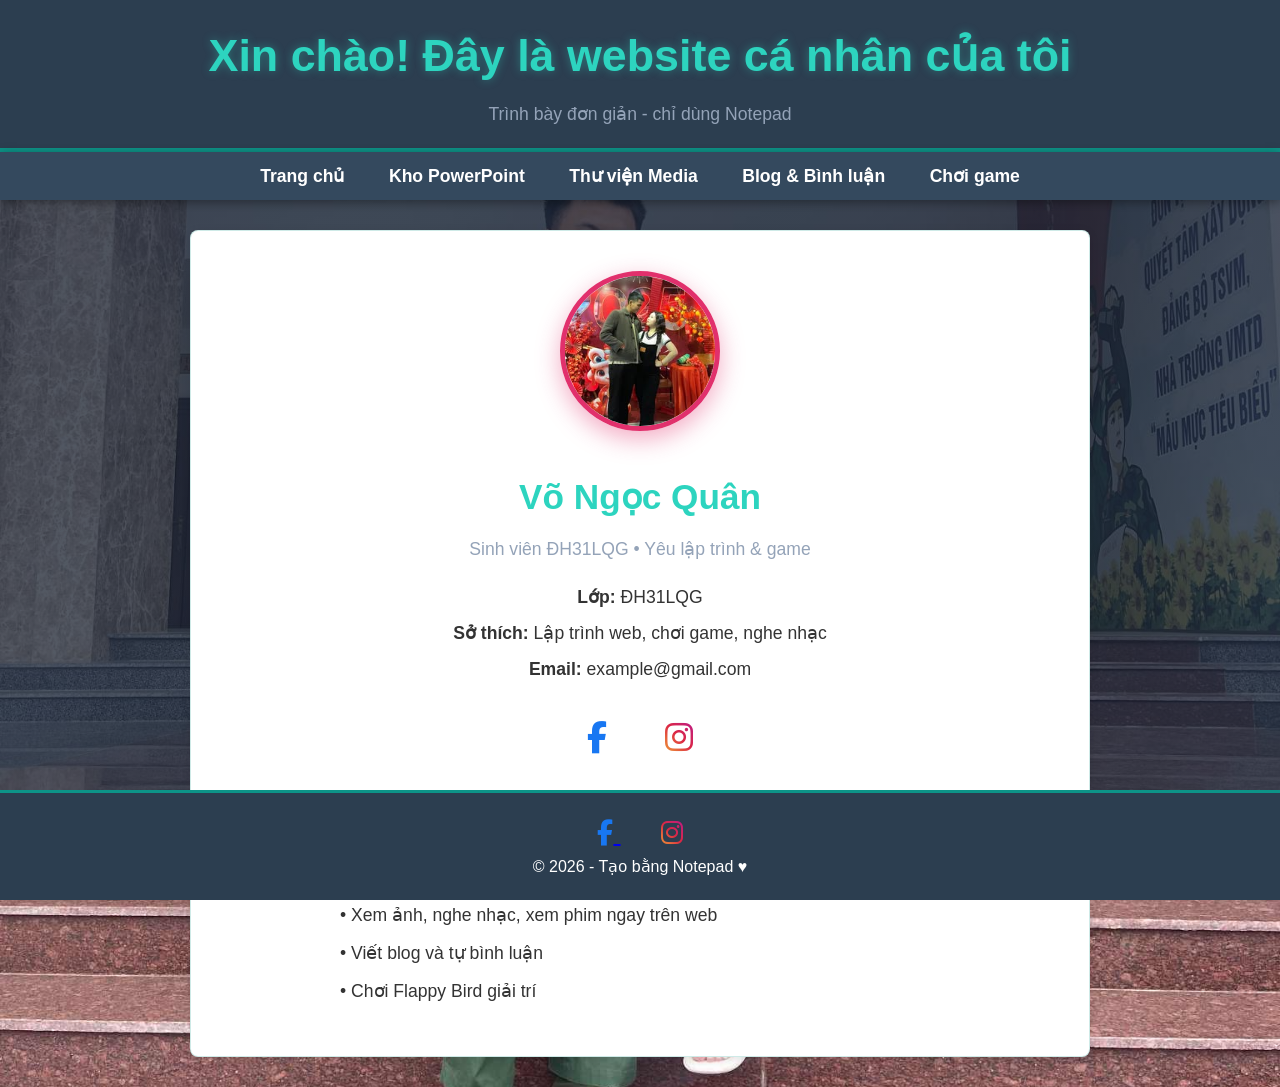
==== index.html @ 004ca988 "Add files via upload" ====
<!DOCTYPE html>
<html lang="vi">
<head>
  <meta charset="UTF-8" />
  <title>Võ Ngọc Quân – Website</title>
  <!-- Font Awesome cho biểu tượng FB & IG chuẩn -->
  <link rel="stylesheet" href="https://cdnjs.cloudflare.com/ajax/libs/font-awesome/6.5.0/css/all.min.css" />
  <link rel="stylesheet" href="style.css" />
  <style>
    body { font-family: Arial, sans-serif; margin:0; color:#333; }
    header { background:#2c3e50; color:white; padding:20px; text-align:center; }
    nav { background:#34495e; padding:10px; text-align:center; }
    nav a { color:white; margin:0 20px; text-decoration:none; font-weight:bold; }
    nav a:hover { color:#1abc9c; }
    .container { max-width:900px; margin:30px auto; padding:40px 20px; background:white; border-radius:8px; box-shadow:0 2px 10px rgba(0,0,0,0.1); text-align:center; }
    
    /* Phần giới thiệu kiểu Instagram */
    .profile-pic {
      width: 160px;
      height: 160px;
      border-radius: 50%;
      object-fit: cover;
      border: 5px solid #e1306c; /* Viền hồng Instagram */
      box-shadow: 0 8px 25px rgba(225, 48, 108, 0.4);
      margin-bottom: 20px;
    }
    .profile-name { font-size: 2.2rem; color: var(--primary-light); margin: 10px 0; }
    .profile-bio { font-size: 1.1rem; color: var(--text-muted); margin-bottom: 20px; }
    .profile-info p { font-size: 1.1rem; margin: 8px 0; }

    /* Social links nhỏ hơn, màu giống app thật */
    .social-links {
      margin: 30px 0;
    }
    .social-links a {
      font-size: 2rem;
      margin: 0 25px;
      transition: all 0.3s;
      text-decoration: none;
    }
    .social-links a:hover {
      transform: scale(1.15);
    }
    .social-links .fab.fa-facebook-f { color: #1877f2; } /* Xanh FB */
    .social-links .fab.fa-instagram { 
      background: linear-gradient(45deg, #f09433, #e6683c, #dc2743, #cc2366, #bc1888);
      -webkit-background-clip: text;
      -webkit-text-fill-color: transparent;
    }

    footer {
      text-align:center;
      padding:20px;
      background:#2c3e50;
      color:white;
      position:fixed;
      bottom:0;
      width:100%;
    }
    footer .social-icons a {
      font-size: 1.6rem; /* Nhỏ hơn */
      margin: 0 20px;
      transition: color 0.3s, transform 0.3s;
    }
    footer .social-icons a:hover {
      transform: scale(1.15);
    }
    footer .social-icons .fab.fa-facebook-f { color: #1877f2; }
    footer .social-icons .fab.fa-instagram { 
      background: linear-gradient(45deg, #f09433, #e6683c, #dc2743, #cc2366, #bc1888);
      -webkit-background-clip: text;
      -webkit-text-fill-color: transparent;
    }
  </style>
</head>
<body class="home-page" style="
  background: linear-gradient(rgba(15, 23, 42, 0.75), rgba(30, 41, 59, 0.75)),
              url('p1.jpg') center / cover no-repeat fixed;
  background-attachment: fixed;
">

<header>
  <h1>Xin chào! Đây là website cá nhân của tôi</h1>
  <p>Trình bày đơn giản - chỉ dùng Notepad</p>
</header>

<nav>
  <a href="index.html">Trang chủ</a>
  <a href="ppt.html">Kho PowerPoint</a>
  <a href="media.html">Thư viện Media</a>
  <a href="blog.html">Blog & Bình luận</a>
  <a href="game.html">Chơi game</a>
</nav>

<div class="container">
  <!-- Ảnh đại diện kiểu Instagram -->
  <img src="p3.jpg" alt="Võ Ngọc Quân" class="profile-pic">

  <h2 class="profile-name">Võ Ngọc Quân</h2>
  <p class="profile-bio">Sinh viên ĐH31LQG • Yêu lập trình & game</p>

  <div class="profile-info">
    <p><strong>Lớp:</strong> ĐH31LQG</p>
    <p><strong>Sở thích:</strong> Lập trình web, chơi game, nghe nhạc</p>
    <p><strong>Email:</strong> example@gmail.com</p>
  </div>

  <!-- Biểu tượng FB & IG ở phần giới thiệu -->
  <div class="social-links">
    <a href="https://web.facebook.com/vongocquan0209" target="_blank" title="Facebook">
      <i class="fab fa-facebook-f"></i>
    </a>
    <a href="https://www.instagram.com/ngocq02_09/" target="_blank" title="Instagram">
      <i class="fab fa-instagram"></i>
    </a>
  </div>

  <h3 style="margin: 40px 0 20px; color: var(--primary-light);">Mục tiêu của website này</h3>
  <ul style="list-style: none; padding: 0; max-width: 600px; margin: 0 auto; text-align: left;">
    <li style="margin: 10px 0; font-size: 1.1rem;">• Lưu trữ bài tập PowerPoint</li>
    <li style="margin: 10px 0; font-size: 1.1rem;">• Xem ảnh, nghe nhạc, xem phim ngay trên web</li>
    <li style="margin: 10px 0; font-size: 1.1rem;">• Viết blog và tự bình luận</li>
    <li style="margin: 10px 0; font-size: 1.1rem;">• Chơi Flappy Bird giải trí</li>
  </ul>
</div>

<footer>
  <div class="social-icons">
    <a href="https://web.facebook.com/vongocquan0209" target="_blank" title="Facebook">
      <i class="fab fa-facebook-f"></i>
    </a>
    <a href="https://www.instagram.com/ngocq02_09/" target="_blank" title="Instagram">
      <i class="fab fa-instagram"></i>
    </a>
  </div>
  © 2026 - Tạo bằng Notepad ♥
</footer>

</body>
</html>
---- style.css ----
/* Website Cá Nhân - Phong cách Tech Dark Cyan/Blue */
/* Tông màu chính: Xanh lam đậm công nghệ, neon nhẹ, dark mode nhẹ nhàng */

:root {
  --primary: #0d9488;       /* Cyan đậm - xanh lam công nghệ */
  --primary-dark: #0f766e;  /* Phiên bản đậm hơn */
  --primary-light: #2dd4bf; /* Cyan sáng hơn cho hover/accent */
  --bg-dark: #0f172a;       /* Nền tối slate */
  --bg-medium: #1e293b;     /* Nền card */
  --text-light: #e2e8f0;    /* Chữ sáng */
  --text-muted: #94a3b8;    /* Chữ phụ */
  --accent: #06b6d4;        /* Neon cyan sáng */
  --danger: #ef4444;        /* Đỏ cho game over */
  --success: #10b981;
}

/* Reset & Base */
* {
  margin: 0;
  padding: 0;
  box-sizing: border-box;
}

body {
  font-family: 'Segoe UI', Arial, sans-serif;
  background: linear-gradient(135deg, #0f172a 0%, #1e293b 100%);
  color: var(--text-light);
  min-height: 100vh;
  line-height: 1.6;
}

/* Header */
header {
  background: var(--bg-dark);
  padding: 2.5rem 1rem;
  text-align: center;
  border-bottom: 4px solid var(--primary);
  box-shadow: 0 4px 20px rgba(0, 0, 0, 0.5);
}

header h1 {
  font-size: 2.8rem;
  margin-bottom: 0.5rem;
  color: var(--primary-light);
  text-shadow: 0 0 10px rgba(45, 212, 191, 0.4);
}

header p {
  color: var(--text-muted);
  font-size: 1.1rem;
}

/* Navigation */
nav {
  background: var(--bg-medium);
  padding: 1rem;
  text-align: center;
  box-shadow: 0 2px 10px rgba(0, 0, 0, 0.4);
}

nav a {
  color: var(--text-light);
  margin: 0 1.2rem;
  text-decoration: none;
  font-weight: 600;
  font-size: 1.1rem;
  transition: all 0.3s ease;
  position: relative;
}

nav a:hover,
nav a.active {
  color: var(--accent);
}

nav a::after {
  content: '';
  position: absolute;
  width: 0;
  height: 2px;
  bottom: -6px;
  left: 0;
  background: var(--accent);
  transition: width 0.3s ease;
}

nav a:hover::after {
  width: 100%;
}

/* Container */
.container {
  max-width: 960px;
  margin: 2rem auto;
  padding: 2rem;
  background: var(--bg-medium);
  border-radius: 12px;
  box-shadow: 0 10px 30px rgba(0, 0, 0, 0.5);
  border: 1px solid rgba(13, 148, 136, 0.2);
}

/* Headings */
h1, h2, h3 {
  color: var(--primary-light);
  margin-bottom: 1rem;
}

h1 { font-size: 2.4rem; }
h2 { font-size: 1.8rem; }
h3 { font-size: 1.5rem; }

/* Buttons & Inputs */
button, input[type="text"], input[type="file"], textarea {
  padding: 0.8rem 1.2rem;
  border: 1px solid var(--primary);
  border-radius: 6px;
  background: rgba(13, 148, 136, 0.1);
  color: var(--text-light);
  font-size: 1rem;
}

button {
  background: var(--primary);
  color: white;
  border: none;
  cursor: pointer;
  font-weight: bold;
  transition: all 0.3s;
}

button:hover {
  background: var(--primary-light);
  transform: translateY(-2px);
  box-shadow: 0 6px 15px rgba(45, 212, 191, 0.4);
}

/* Blog posts */
.post {
  background: var(--bg-dark);
  padding: 1.5rem;
  margin: 1.5rem 0;
  border-radius: 10px;
  border-left: 5px solid var(--accent);
}

/* Media preview */
#preview img, #preview video, #preview audio {
  max-width: 100%;
  border-radius: 10px;
  box-shadow: 0 5px 20px rgba(0,0,0,0.6);
}

/* Footer */
footer {
  background: var(--bg-dark);
  color: var(--text-muted);
  text-align: center;
  padding: 1.5rem;
  margin-top: 3rem;
  border-top: 3px solid var(--primary);
}

/* Game page specific */
canvas {
  background: #0f172a !important;
  border: 5px solid var(--primary) !important;
  box-shadow: 0 0 30px rgba(13, 148, 136, 0.5);
}

/* Responsive */
@media (max-width: 768px) {
  nav a { margin: 0 0.8rem; font-size: 1rem; }
  header h1 { font-size: 2.2rem; }
}
.home-page {
  background: ... url(p1.jpg) ...;
}
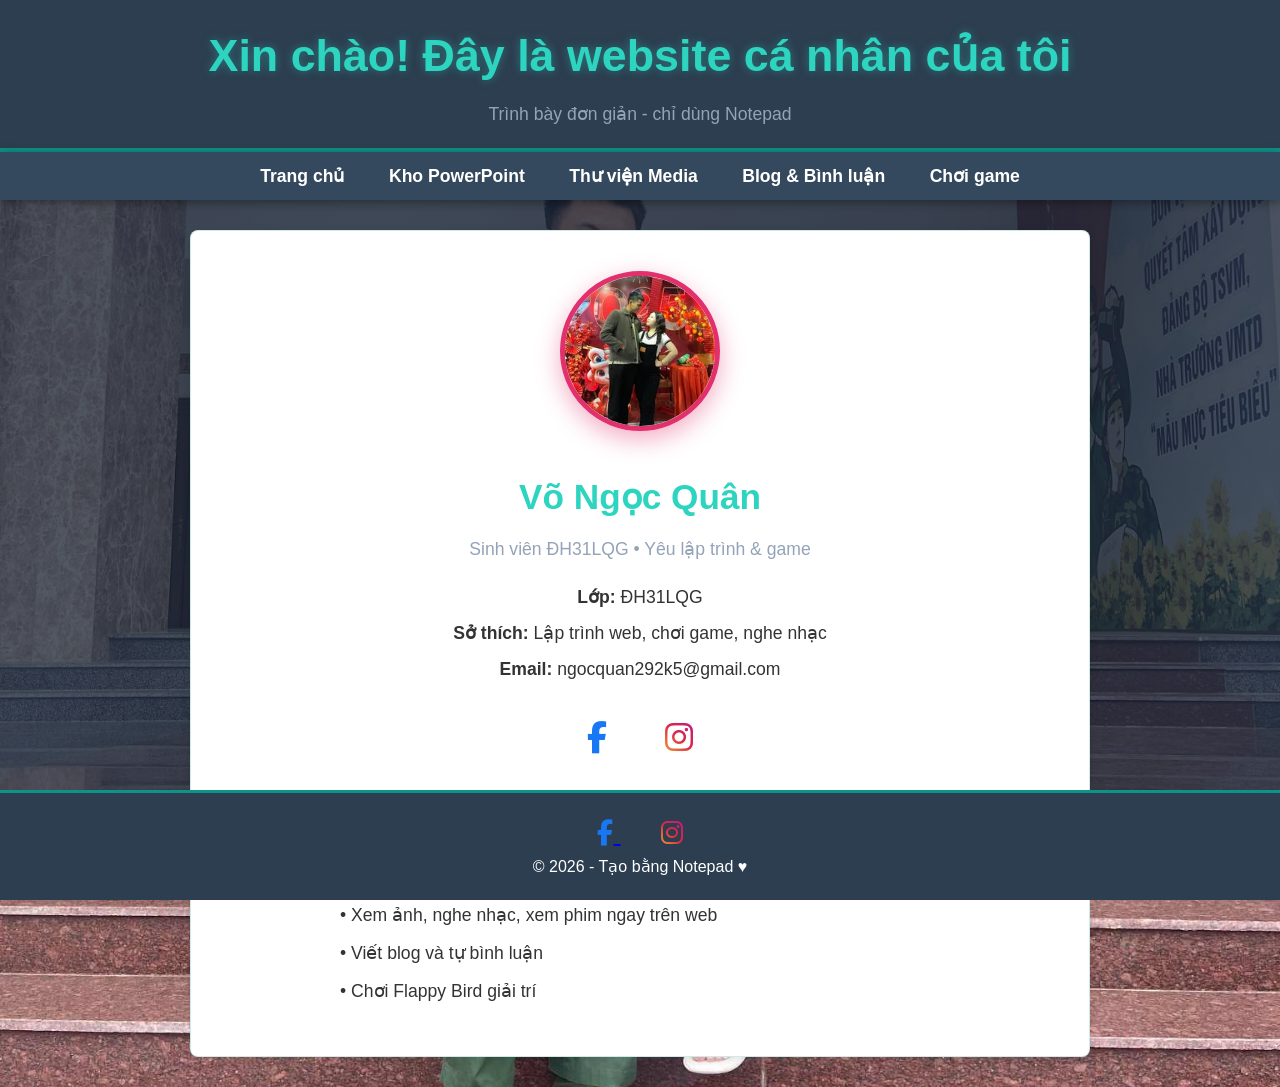
==== commit 9a4a10a4: "Update index.html" ====
--- a/index.html
+++ b/index.html
@@ -102,7 +102,7 @@
   <div class="profile-info">
     <p><strong>Lớp:</strong> ĐH31LQG</p>
     <p><strong>Sở thích:</strong> Lập trình web, chơi game, nghe nhạc</p>
-    <p><strong>Email:</strong> example@gmail.com</p>
+    <p><strong>Email:</strong> ngocquan292k5@gmail.com</p>
   </div>
 
   <!-- Biểu tượng FB & IG ở phần giới thiệu -->
@@ -137,4 +137,5 @@
 </footer>
 
 </body>
-</html>+
+</html>
